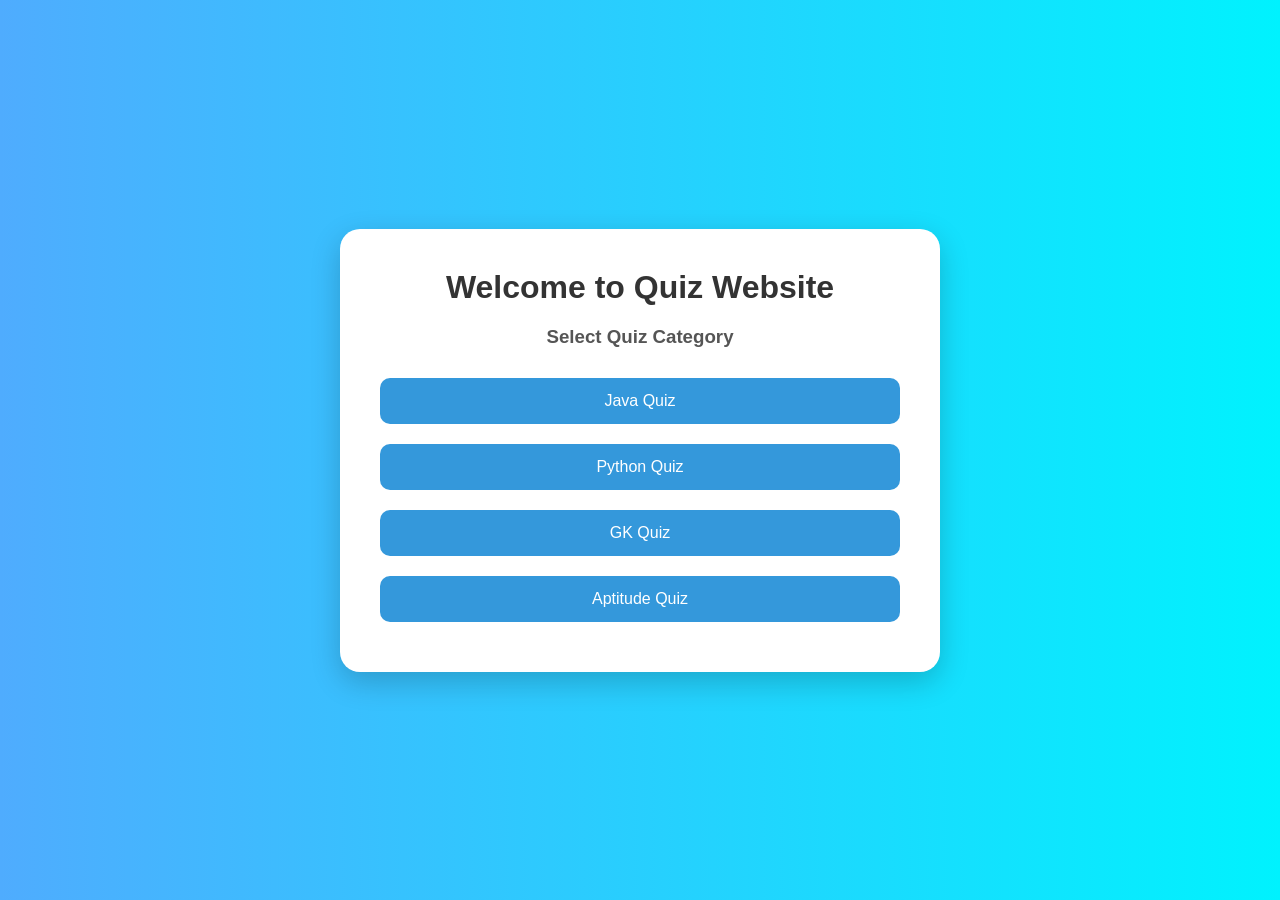
==== index.html @ 92225fdd "Initial commit" ====
<!DOCTYPE html>
<html lang="en">
<head>
    <meta charset="UTF-8">
    <meta name="viewport" content="width=device-width, initial-scale=1.0">
    <title>Quiz Website with Timer</title>
    <link rel="stylesheet" href="style.css">
</head>
<body>

    <div class="quiz-container">

        <div id="start-screen">
            <h1>Welcome to Quiz Website</h1>
            <h3>Select Quiz Category</h3>

            <button class="category-btn" onclick="startCategoryQuiz('java')">Java Quiz</button>

            <button class="category-btn" onclick="startCategoryQuiz('python')">Python Quiz</button>

             <button class="category-btn" onclick="startCategoryQuiz('gk')">GK Quiz</button>

            <button class="category-btn" onclick="startCategoryQuiz('aptitude')">Aptitude Quiz</button>
        </div>

        <div id="quiz-screen" style="display: none;">
            <h1>Simple Quiz Website</h1>

            <div id="timer">Time Left: 30s</div>

            <div id="question">Question comes here</div>

            <div id="answer-buttons" class="btn-grid"></div>

            <button id="next-btn">Next Question</button>

            <div id="result" style="display: none;">
                <h2>Your Result</h2>
                <p id="score-text"></p>
                <button id="restart-btn" style="display: none;">Restart Quiz</button>
                <button id="certificate-btn" style="display: none;">
                    Download Certificate
                </button>
                <div id="leaderboard" style="margin-top: 20px;">
                    <h3>Leaderboard</h3>
                    <ul id="leaderboard-list"></ul>
<               /div>
            </div>
        </div>

    </div>

    <script src="script.js"></script>
</body>
</html>
---- style.css ----
* {
    margin: 0;
    padding: 0;
    box-sizing: border-box;
}

body {
    font-family: Arial, sans-serif;
    background: linear-gradient(to right, #4facfe, #00f2fe);
    min-height: 100vh;
    display: flex;
    justify-content: center;
    align-items: center;
}

.quiz-container {
    width: 600px;
    background: white;
    padding: 40px;
    border-radius: 20px;
    box-shadow: 0 10px 30px rgba(0,0,0,0.2);
    text-align: center;
}

h1 {
    margin-bottom: 20px;
    color: #333;
}

h2 {
    margin-bottom: 15px;
}

h3 {
    margin-bottom: 20px;
    color: #555;
}

#timer {
    font-size: 22px;
    font-weight: bold;
    color: #e74c3c;
    margin-bottom: 20px;
}

#question {
    font-size: 24px;
    margin-bottom: 25px;
    color: #222;
}

.btn-grid {
    display: grid;
    gap: 15px;
}

button {
    padding: 14px;
    font-size: 16px;
    border: none;
    border-radius: 10px;
    background: #3498db;
    color: white;
    cursor: pointer;
    transition: 0.3s;
}

button:hover {
    background: #2980b9;
    transform: scale(1.03);
}

button:disabled {
    opacity: 0.8;
    cursor: not-allowed;
}

#next-btn,
#restart-btn {
    margin-top: 20px;
}

.category-btn {
    width: 100%;
    margin: 10px 0;
}

#leaderboard {
    margin-top: 30px;
    text-align: left;
}

#leaderboard h3 {
    text-align: center;
    margin-bottom: 15px;
}

#leaderboard-list {
    list-style: none;
}

#leaderboard-list li {
    background: #f4f4f4;
    padding: 12px;
    margin-bottom: 10px;
    border-radius: 8px;
    font-weight: bold;
}
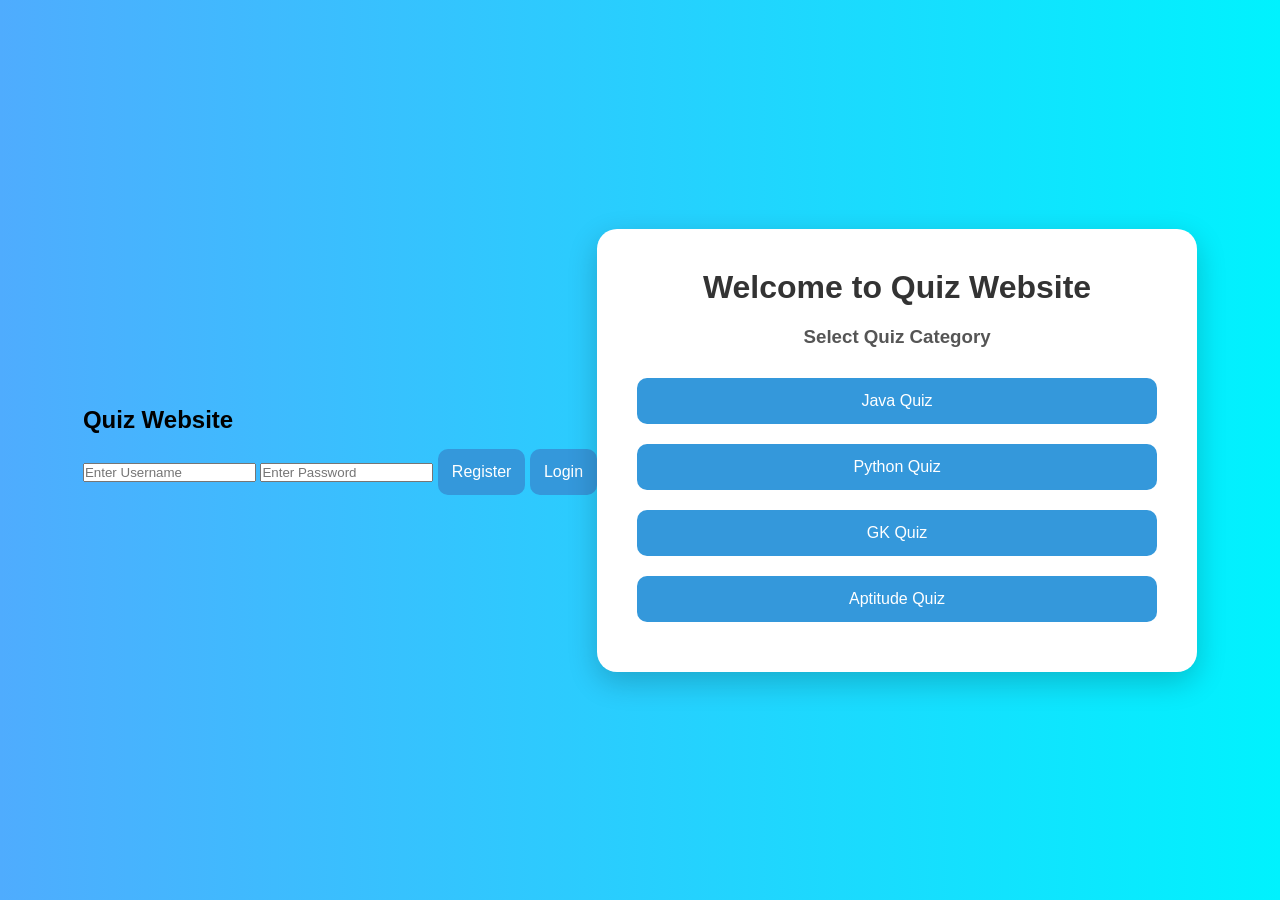
==== commit 48c26734: "final quiz website update" ====
--- a/index.html
+++ b/index.html
@@ -7,6 +7,20 @@
     <link rel="stylesheet" href="style.css">
 </head>
 <body>
+    <div id="auth-container">
+        <h2>Quiz Website</h2>
+
+        <input type="text" id="username" placeholder="Enter Username" required>
+        <input type="password" id="password" placeholder="Enter Password" required>
+
+        <button onclick="registerUser()">Register</button>
+        <button onclick="loginUser()">Login</button>
+    </div>
+
+    <div id="start-screen" style="display:none;">
+        <h2>Welcome <span id="welcome-user"></span> 👋</h2>
+        <button onclick="startQuiz()">Start Quiz</button>
+    </div>
 
     <div class="quiz-container">
 
@@ -25,6 +39,11 @@
 
         <div id="quiz-screen" style="display: none;">
             <h1>Simple Quiz Website</h1>
+            <div id="progress-container">
+                <div id="progress-bar"></div>
+            </div>
+
+            <p id="progress-text">Question 1 of 10</p>
 
             <div id="timer">Time Left: 30s</div>
 
@@ -44,7 +63,7 @@
                 <div id="leaderboard" style="margin-top: 20px;">
                     <h3>Leaderboard</h3>
                     <ul id="leaderboard-list"></ul>
-<               /div>
+                </div>
             </div>
         </div>
 
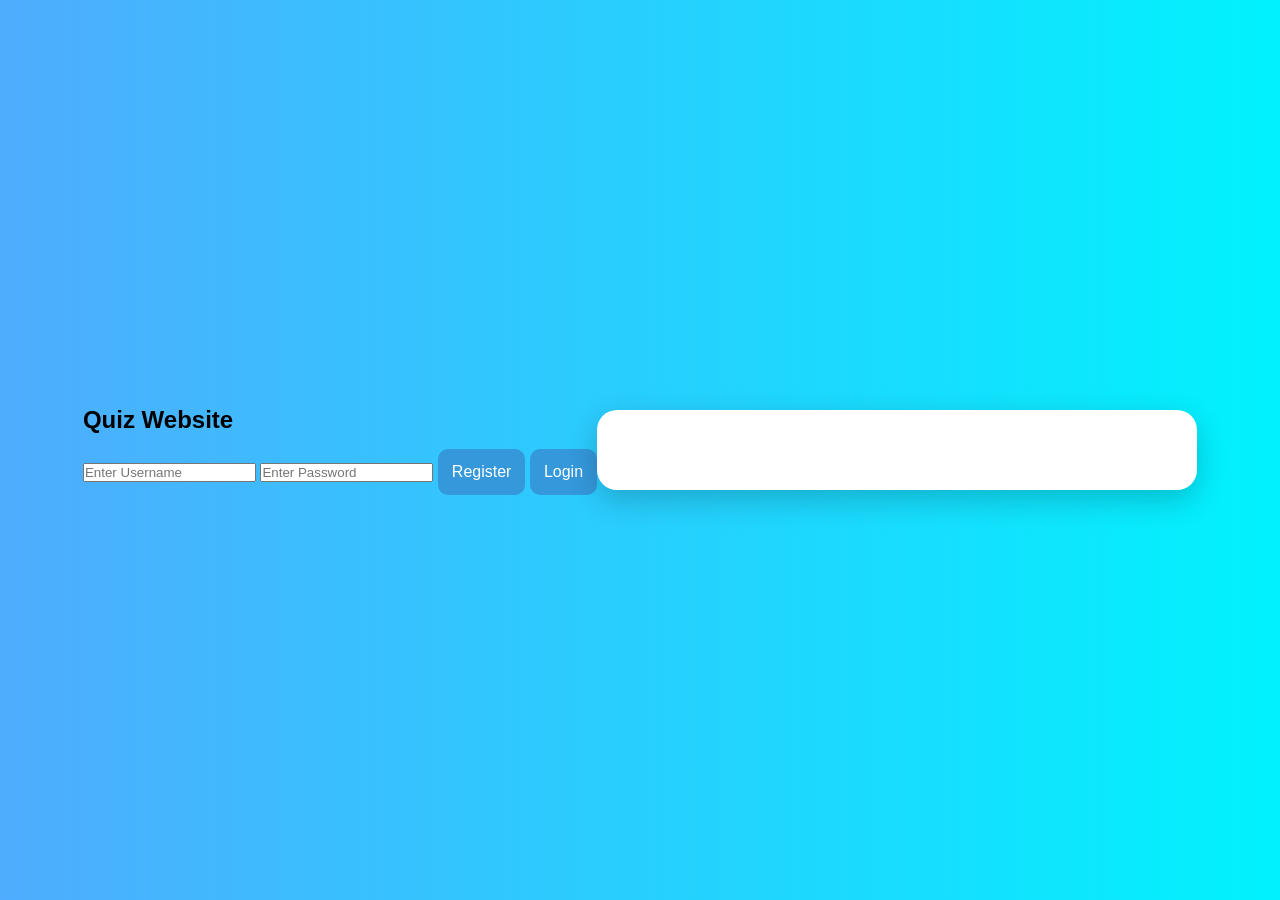
==== commit b79cf657: "just for update" ====
--- a/index.html
+++ b/index.html
@@ -24,7 +24,7 @@
 
     <div class="quiz-container">
 
-        <div id="start-screen">
+         <div id="category-screen" style="display:none;">
             <h1>Welcome to Quiz Website</h1>
             <h3>Select Quiz Category</h3>
 
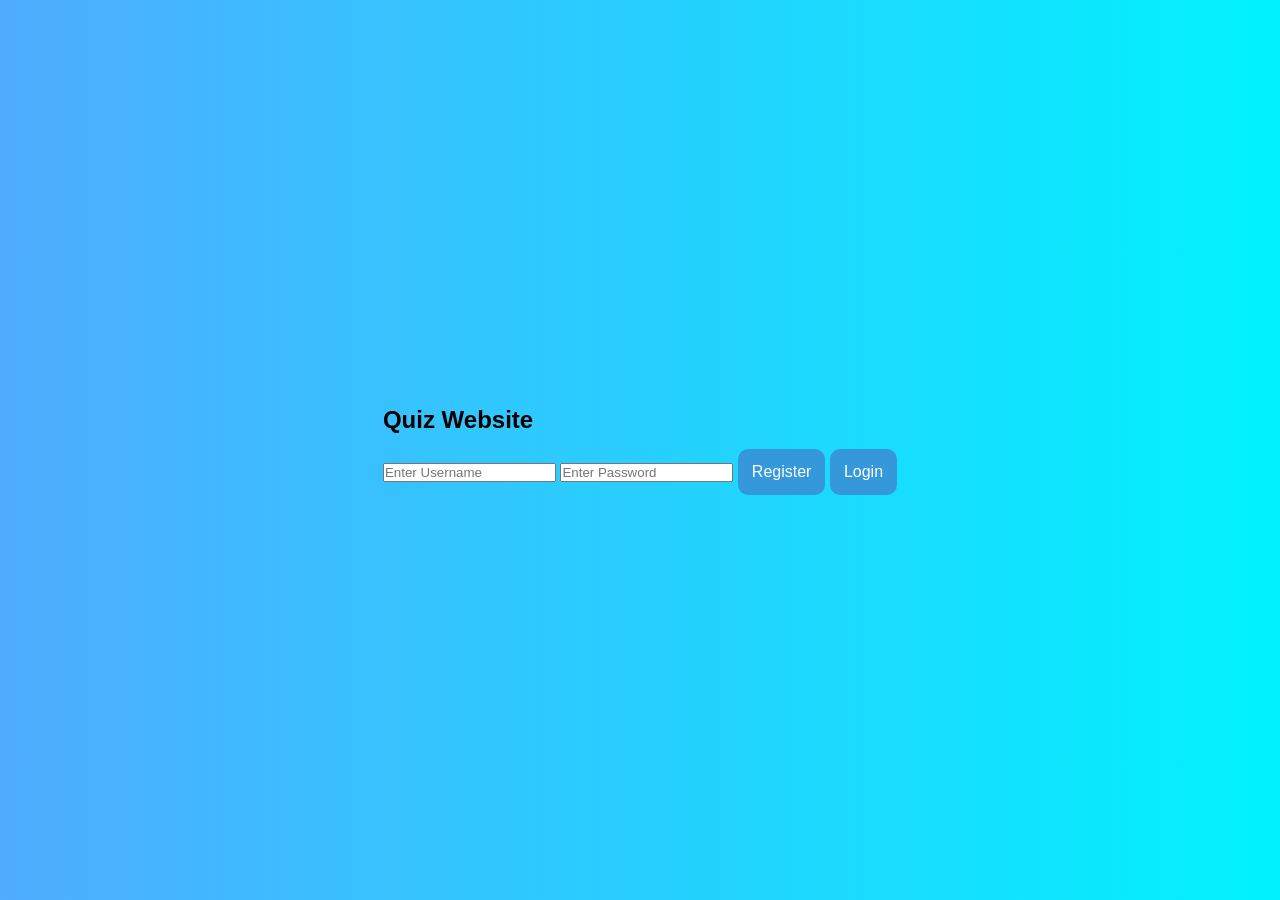
==== commit 4c32a778: "another" ====
--- a/index.html
+++ b/index.html
@@ -22,7 +22,7 @@
         <button onclick="startQuiz()">Start Quiz</button>
     </div>
 
-    <div class="quiz-container">
+    <div class="quiz-container" style="display:none;" id="main-quiz-container">
 
          <div id="category-screen" style="display:none;">
             <h1>Welcome to Quiz Website</h1>
